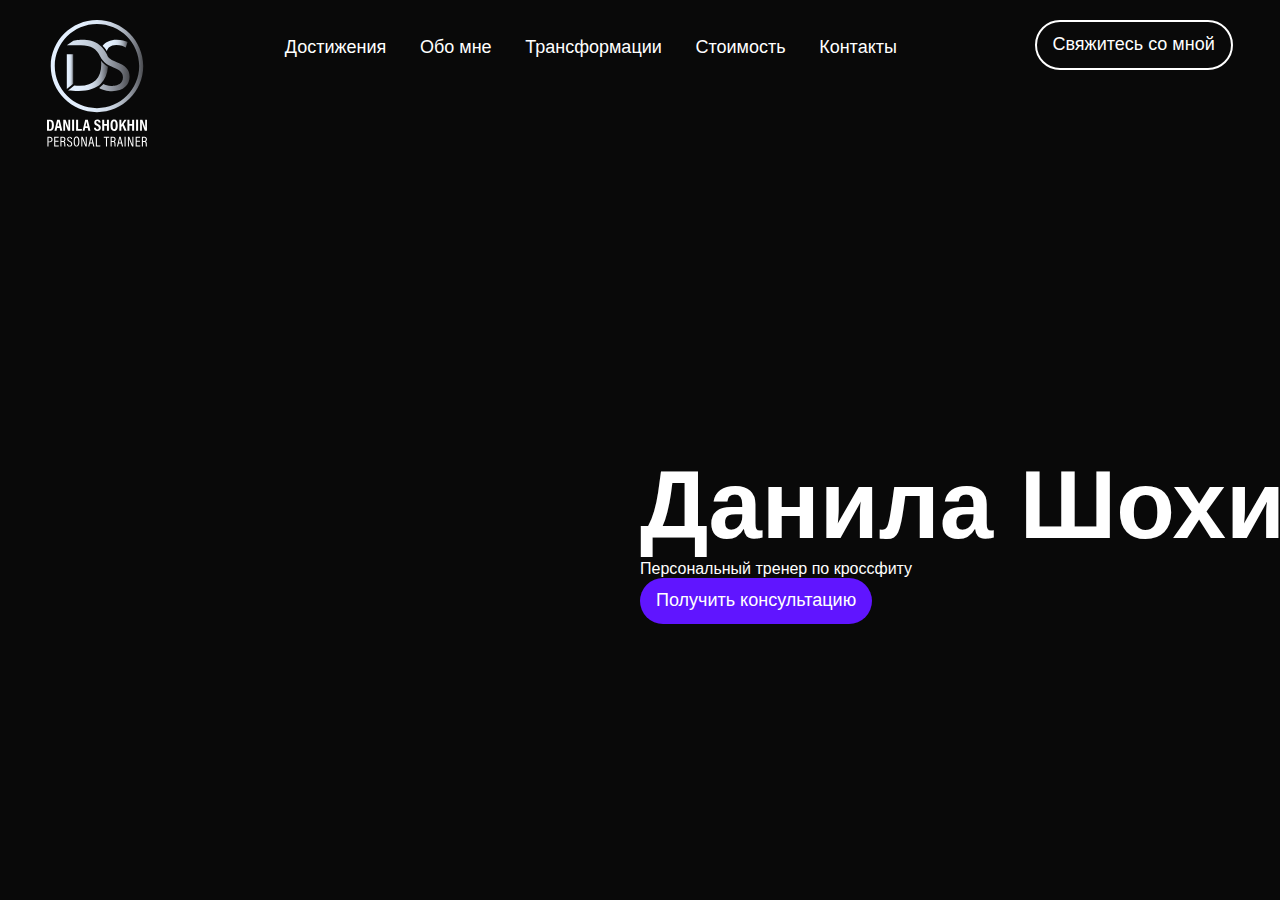
==== pages/index.html @ 800c5033 "First update" ====
<!DOCTYPE html>
<html lang="ru">
<head>
	<meta charset="UTF-8">
	<meta http-equiv="X-UA-Compatible" content="IE=edge">
	<meta name="viewport" content="width=device-width, initial-scale=1.0">
	<title>Данила Шохин – персональный тренер. Кроссфит и аэробная гимнастика</title>
	<link rel="stylesheet" href="/css/main.min.css">
</head>
<body>

	<header>
		<div class="header__container">
			<a href="/" class="logo"><img src="/assets/icons/logo.svg" alt=""></a>
			<nav>
				<a href="#" class="navlink">Достижения</a>
				<a href="#" class="navlink">Обо мне</a>
				<a href="#" class="navlink">Трансформации</a>
				<a href="#" class="navlink">Стоимость</a>
				<a href="#" class="navlink">Контакты</a>
			</nav>
			<a href="#" class="btn btn--primary">Свяжитесь со мной</a>
		</div>
	</header>

	<main>
		<section class="hero">
			<div class="hero__content">
				<h1>Данила Шохин</h1>
				<p>Персональный тренер по кроссфиту</p>
				<a href="#" class="btn btn--secondary">Получить консультацию</a>
			</div>
			<video autoplay muted loop>
				<source src="/assets/video/danila_video.mp4" type="video/mp4">
			</video>
		</section>
	</main>

	<footer>

	</footer>
</body>
</html>
---- css/main.min.css ----
@font-face{font-family:"SF";src:url("/assets/fonts/SFProDisplay-Black.woff2") format("woff2"),url("/assets/fonts/SFProDisplay-Black.woff") format("woff");font-weight:900;font-style:normal}@font-face{font-family:"SF";src:url("/assets/fonts/SFProDisplay-Heavy.woff2") format("woff2"),url("/assets/fonts/SFProDisplay-Heavy.woff") format("woff");font-weight:800;font-style:normal}@font-face{font-family:"SF";src:url("/assets/fonts/SFProDisplay-Bold.woff2") format("woff2"),url("/assets/fonts/SFProDisplay-Bold.woff") format("woff");font-weight:700;font-style:normal}@font-face{font-family:"SF";src:url("/assets/fonts/SFProDisplay-Semibold.woff2") format("woff2"),url("/assets/fonts/SFProDisplay-Semibold.woff") format("woff");font-weight:600;font-style:normal}@font-face{font-family:"SF";src:url("/assets/fonts/SFProDisplay-Medium.woff2") format("woff2"),url("/assets/fonts/SFProDisplay-Medium.woff") format("woff");font-weight:500;font-style:normal}@font-face{font-family:"SF";src:url("/assets/fonts/SFProDisplay-Regular.woff2") format("woff2"),url("/assets/fonts/SFProDisplay-Regular.woff") format("woff");font-weight:400;font-style:normal}@font-face{font-family:"SF";src:url("/assets/fonts/SFProDisplay-Light.woff2") format("woff2"),url("/assets/fonts/SFProDisplay-Light.woff") format("woff");font-weight:300;font-style:normal}html{height:100%;box-sizing:border-box;font-size:62.5%;scroll-behavior:smooth}*,*::before,*::after{box-sizing:inherit;margin:0;padding:0;border:none}body{min-height:100vh;min-height:-webkit-fill-available;display:flex;flex-direction:column}main{flex-grow:1}a{display:block;text-decoration:none;color:inherit}img,picture,video,canvas,svg,span{display:block;max-width:100%}textarea{font-family:inherit}body{background-color:#0d0d0d;color:#fff;font-size:1.6rem;font-family:"SF",sans-serif}.container{max-width:1728px;margin:auto;padding:0 4rem}h1{font-size:9.6rem}.btn{padding:1.2rem 1.6rem 1.3rem;text-align:center;height:-moz-fit-content;height:fit-content;width:-moz-fit-content;width:fit-content;border-radius:10rem;font-size:1.8rem;font-weight:400}.btn--primary{border:solid .2rem #fff}.btn--secondary{background-color:#6015ff}header{width:100%;position:absolute;z-index:20}.header__container{display:grid;grid-template-columns:max-content 1fr max-content;justify-content:space-between;padding:2rem clamp(2rem,2rem + (1vw - .32rem)*2.8409,6rem)}nav{display:flex;gap:clamp(2rem,2rem + (1vw - .32rem)*1.4205,4rem);justify-content:center;margin-top:1.7rem;font-size:1.8rem}.logo{width:10rem}.hero{height:100vh;min-height:60rem;position:relative}.hero__content{z-index:20;position:absolute;width:100%;top:50%;left:50%}video{-o-object-fit:cover;object-fit:cover;width:100%;height:100%}.hero:after{content:"";position:absolute;top:0;left:0;right:0;bottom:0;background:rgba(0,0,0,.3);z-index:10}/*# sourceMappingURL=main.min.css.map */
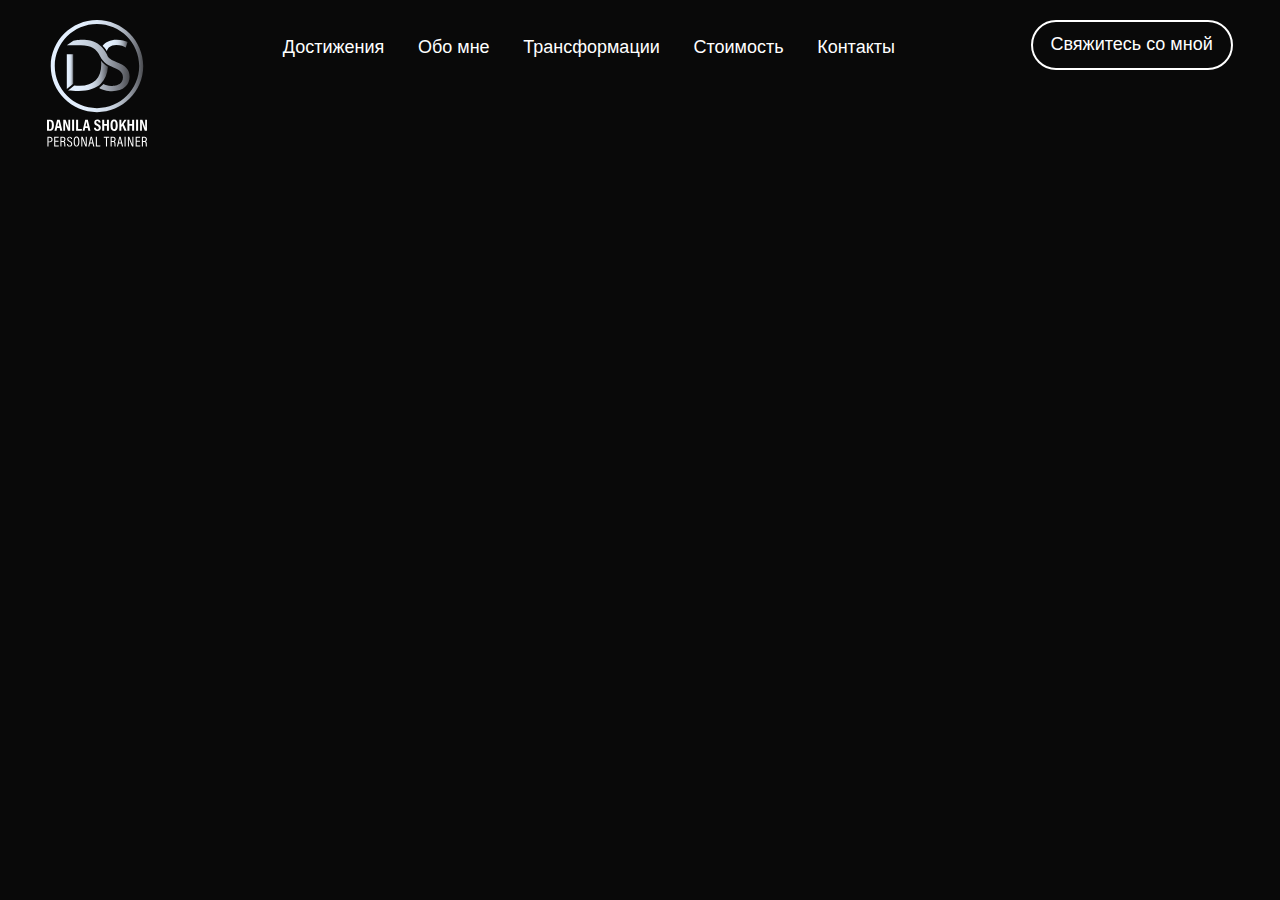
==== commit 2612e3de: "Update-14051127" ====
--- a/pages/index.html
+++ b/pages/index.html
@@ -25,11 +25,11 @@
 
 	<main>
 		<section class="hero">
-			<div class="hero__content">
+			<!-- <div class="hero__content">
 				<h1>Данила Шохин</h1>
 				<p>Персональный тренер по кроссфиту</p>
 				<a href="#" class="btn btn--secondary">Получить консультацию</a>
-			</div>
+			</div> -->
 			<video autoplay muted loop>
 				<source src="/assets/video/danila_video.mp4" type="video/mp4">
 			</video>
--- a/css/main.min.css
+++ b/css/main.min.css
@@ -1 +1 @@
-@font-face{font-family:"SF";src:url("/assets/fonts/SFProDisplay-Black.woff2") format("woff2"),url("/assets/fonts/SFProDisplay-Black.woff") format("woff");font-weight:900;font-style:normal}@font-face{font-family:"SF";src:url("/assets/fonts/SFProDisplay-Heavy.woff2") format("woff2"),url("/assets/fonts/SFProDisplay-Heavy.woff") format("woff");font-weight:800;font-style:normal}@font-face{font-family:"SF";src:url("/assets/fonts/SFProDisplay-Bold.woff2") format("woff2"),url("/assets/fonts/SFProDisplay-Bold.woff") format("woff");font-weight:700;font-style:normal}@font-face{font-family:"SF";src:url("/assets/fonts/SFProDisplay-Semibold.woff2") format("woff2"),url("/assets/fonts/SFProDisplay-Semibold.woff") format("woff");font-weight:600;font-style:normal}@font-face{font-family:"SF";src:url("/assets/fonts/SFProDisplay-Medium.woff2") format("woff2"),url("/assets/fonts/SFProDisplay-Medium.woff") format("woff");font-weight:500;font-style:normal}@font-face{font-family:"SF";src:url("/assets/fonts/SFProDisplay-Regular.woff2") format("woff2"),url("/assets/fonts/SFProDisplay-Regular.woff") format("woff");font-weight:400;font-style:normal}@font-face{font-family:"SF";src:url("/assets/fonts/SFProDisplay-Light.woff2") format("woff2"),url("/assets/fonts/SFProDisplay-Light.woff") format("woff");font-weight:300;font-style:normal}html{height:100%;box-sizing:border-box;font-size:62.5%;scroll-behavior:smooth}*,*::before,*::after{box-sizing:inherit;margin:0;padding:0;border:none}body{min-height:100vh;min-height:-webkit-fill-available;display:flex;flex-direction:column}main{flex-grow:1}a{display:block;text-decoration:none;color:inherit}img,picture,video,canvas,svg,span{display:block;max-width:100%}textarea{font-family:inherit}body{background-color:#0d0d0d;color:#fff;font-size:1.6rem;font-family:"SF",sans-serif}.container{max-width:1728px;margin:auto;padding:0 4rem}h1{font-size:9.6rem}.btn{padding:1.2rem 1.6rem 1.3rem;text-align:center;height:-moz-fit-content;height:fit-content;width:-moz-fit-content;width:fit-content;border-radius:10rem;font-size:1.8rem;font-weight:400}.btn--primary{border:solid .2rem #fff}.btn--secondary{background-color:#6015ff}header{width:100%;position:absolute;z-index:20}.header__container{display:grid;grid-template-columns:max-content 1fr max-content;justify-content:space-between;padding:2rem clamp(2rem,2rem + (1vw - .32rem)*2.8409,6rem)}nav{display:flex;gap:clamp(2rem,2rem + (1vw - .32rem)*1.4205,4rem);justify-content:center;margin-top:1.7rem;font-size:1.8rem}.logo{width:10rem}.hero{height:100vh;min-height:60rem;position:relative}.hero__content{z-index:20;position:absolute;width:100%;top:50%;left:50%}video{-o-object-fit:cover;object-fit:cover;width:100%;height:100%}.hero:after{content:"";position:absolute;top:0;left:0;right:0;bottom:0;background:rgba(0,0,0,.3);z-index:10}/*# sourceMappingURL=main.min.css.map */+@font-face{font-family:"SF";src:url("/assets/fonts/SFProDisplay-Black.woff2") format("woff2"),url("/assets/fonts/SFProDisplay-Black.woff") format("woff");font-weight:900;font-style:normal}@font-face{font-family:"SF";src:url("/assets/fonts/SFProDisplay-Heavy.woff2") format("woff2"),url("/assets/fonts/SFProDisplay-Heavy.woff") format("woff");font-weight:800;font-style:normal}@font-face{font-family:"SF";src:url("/assets/fonts/SFProDisplay-Bold.woff2") format("woff2"),url("/assets/fonts/SFProDisplay-Bold.woff") format("woff");font-weight:700;font-style:normal}@font-face{font-family:"SF";src:url("/assets/fonts/SFProDisplay-Semibold.woff2") format("woff2"),url("/assets/fonts/SFProDisplay-Semibold.woff") format("woff");font-weight:600;font-style:normal}@font-face{font-family:"SF";src:url("/assets/fonts/SFProDisplay-Medium.woff2") format("woff2"),url("/assets/fonts/SFProDisplay-Medium.woff") format("woff");font-weight:500;font-style:normal}@font-face{font-family:"SF";src:url("/assets/fonts/SFProDisplay-Regular.woff2") format("woff2"),url("/assets/fonts/SFProDisplay-Regular.woff") format("woff");font-weight:400;font-style:normal}@font-face{font-family:"SF";src:url("/assets/fonts/SFProDisplay-Light.woff2") format("woff2"),url("/assets/fonts/SFProDisplay-Light.woff") format("woff");font-weight:300;font-style:normal}html{height:100%;box-sizing:border-box;font-size:62.5%;scroll-behavior:smooth}*,*::before,*::after{box-sizing:inherit;margin:0;padding:0;border:none}body{min-height:100vh;min-height:-webkit-fill-available;display:flex;flex-direction:column}main{flex-grow:1}a{display:block;text-decoration:none;color:inherit}img,picture,video,canvas,svg,span{display:block;max-width:100%}textarea{font-family:inherit}body{background-color:#0d0d0d;color:#fff;font-size:1.6rem;font-family:"SF",sans-serif}.container{max-width:1728px;margin:auto;padding:0 4rem}h1{font-size:9.6rem}.btn{padding:1.2rem 1.8rem 1.3rem;text-align:center;height:-moz-fit-content;height:fit-content;width:-moz-fit-content;width:fit-content;border-radius:10rem;font-size:1.8rem;font-weight:400}.btn--primary{border:solid .2rem #fff}.btn--secondary{background-color:#6015ff}header{width:100%;position:absolute;z-index:20}.header__container{display:grid;grid-template-columns:max-content 1fr max-content;justify-content:space-between;padding:2rem clamp(2rem,2rem + (1vw - .32rem)*2.8409,6rem)}nav{display:flex;gap:clamp(2rem,2rem + (1vw - .32rem)*1.4205,4rem);justify-content:center;margin-top:1.7rem;font-size:1.8rem}.logo{width:10rem}.hero{height:100vh;min-height:60rem;position:relative}.hero__content{z-index:20;position:absolute;height:100%;width:100%;top:50%;left:50%}video{-o-object-fit:cover;object-fit:cover;width:100%;height:100%}.hero:after{content:"";position:absolute;top:0;left:0;right:0;bottom:0;background:rgba(0,0,0,.3);z-index:10}/*# sourceMappingURL=main.min.css.map */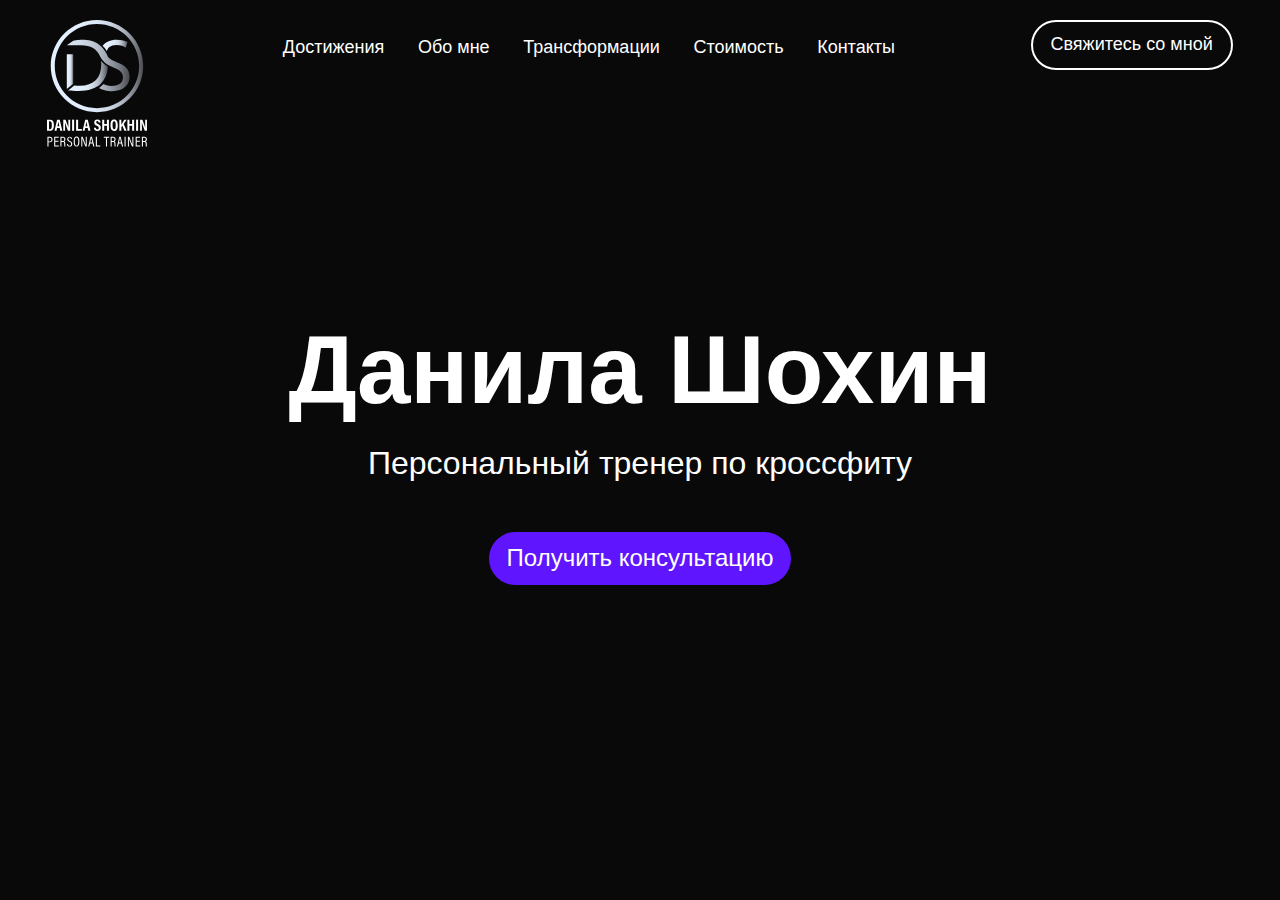
==== commit a1c3499b: "Update-1505944" ====
--- a/pages/index.html
+++ b/pages/index.html
@@ -25,11 +25,11 @@
 
 	<main>
 		<section class="hero">
-			<!-- <div class="hero__content">
+			<div class="hero__content">
 				<h1>Данила Шохин</h1>
 				<p>Персональный тренер по кроссфиту</p>
 				<a href="#" class="btn btn--secondary">Получить консультацию</a>
-			</div> -->
+			</div>
 			<video autoplay muted loop>
 				<source src="/assets/video/danila_video.mp4" type="video/mp4">
 			</video>
--- a/css/main.min.css
+++ b/css/main.min.css
@@ -1 +1 @@
-@font-face{font-family:"SF";src:url("/assets/fonts/SFProDisplay-Black.woff2") format("woff2"),url("/assets/fonts/SFProDisplay-Black.woff") format("woff");font-weight:900;font-style:normal}@font-face{font-family:"SF";src:url("/assets/fonts/SFProDisplay-Heavy.woff2") format("woff2"),url("/assets/fonts/SFProDisplay-Heavy.woff") format("woff");font-weight:800;font-style:normal}@font-face{font-family:"SF";src:url("/assets/fonts/SFProDisplay-Bold.woff2") format("woff2"),url("/assets/fonts/SFProDisplay-Bold.woff") format("woff");font-weight:700;font-style:normal}@font-face{font-family:"SF";src:url("/assets/fonts/SFProDisplay-Semibold.woff2") format("woff2"),url("/assets/fonts/SFProDisplay-Semibold.woff") format("woff");font-weight:600;font-style:normal}@font-face{font-family:"SF";src:url("/assets/fonts/SFProDisplay-Medium.woff2") format("woff2"),url("/assets/fonts/SFProDisplay-Medium.woff") format("woff");font-weight:500;font-style:normal}@font-face{font-family:"SF";src:url("/assets/fonts/SFProDisplay-Regular.woff2") format("woff2"),url("/assets/fonts/SFProDisplay-Regular.woff") format("woff");font-weight:400;font-style:normal}@font-face{font-family:"SF";src:url("/assets/fonts/SFProDisplay-Light.woff2") format("woff2"),url("/assets/fonts/SFProDisplay-Light.woff") format("woff");font-weight:300;font-style:normal}html{height:100%;box-sizing:border-box;font-size:62.5%;scroll-behavior:smooth}*,*::before,*::after{box-sizing:inherit;margin:0;padding:0;border:none}body{min-height:100vh;min-height:-webkit-fill-available;display:flex;flex-direction:column}main{flex-grow:1}a{display:block;text-decoration:none;color:inherit}img,picture,video,canvas,svg,span{display:block;max-width:100%}textarea{font-family:inherit}body{background-color:#0d0d0d;color:#fff;font-size:1.6rem;font-family:"SF",sans-serif}.container{max-width:1728px;margin:auto;padding:0 4rem}h1{font-size:9.6rem}.btn{padding:1.2rem 1.8rem 1.3rem;text-align:center;height:-moz-fit-content;height:fit-content;width:-moz-fit-content;width:fit-content;border-radius:10rem;font-size:1.8rem;font-weight:400}.btn--primary{border:solid .2rem #fff}.btn--secondary{background-color:#6015ff}header{width:100%;position:absolute;z-index:20}.header__container{display:grid;grid-template-columns:max-content 1fr max-content;justify-content:space-between;padding:2rem clamp(2rem,2rem + (1vw - .32rem)*2.8409,6rem)}nav{display:flex;gap:clamp(2rem,2rem + (1vw - .32rem)*1.4205,4rem);justify-content:center;margin-top:1.7rem;font-size:1.8rem}.logo{width:10rem}.hero{height:100vh;min-height:60rem;position:relative}.hero__content{z-index:20;position:absolute;height:100%;width:100%;top:50%;left:50%}video{-o-object-fit:cover;object-fit:cover;width:100%;height:100%}.hero:after{content:"";position:absolute;top:0;left:0;right:0;bottom:0;background:rgba(0,0,0,.3);z-index:10}/*# sourceMappingURL=main.min.css.map */+@font-face{font-family:"SF";src:url("/assets/fonts/SFProDisplay-Black.woff2") format("woff2"),url("/assets/fonts/SFProDisplay-Black.woff") format("woff");font-weight:900;font-style:normal}@font-face{font-family:"SF";src:url("/assets/fonts/SFProDisplay-Heavy.woff2") format("woff2"),url("/assets/fonts/SFProDisplay-Heavy.woff") format("woff");font-weight:800;font-style:normal}@font-face{font-family:"SF";src:url("/assets/fonts/SFProDisplay-Bold.woff2") format("woff2"),url("/assets/fonts/SFProDisplay-Bold.woff") format("woff");font-weight:700;font-style:normal}@font-face{font-family:"SF";src:url("/assets/fonts/SFProDisplay-Semibold.woff2") format("woff2"),url("/assets/fonts/SFProDisplay-Semibold.woff") format("woff");font-weight:600;font-style:normal}@font-face{font-family:"SF";src:url("/assets/fonts/SFProDisplay-Medium.woff2") format("woff2"),url("/assets/fonts/SFProDisplay-Medium.woff") format("woff");font-weight:500;font-style:normal}@font-face{font-family:"SF";src:url("/assets/fonts/SFProDisplay-Regular.woff2") format("woff2"),url("/assets/fonts/SFProDisplay-Regular.woff") format("woff");font-weight:400;font-style:normal}@font-face{font-family:"SF";src:url("/assets/fonts/SFProDisplay-Light.woff2") format("woff2"),url("/assets/fonts/SFProDisplay-Light.woff") format("woff");font-weight:300;font-style:normal}html{height:100%;box-sizing:border-box;font-size:62.5%;scroll-behavior:smooth}*,*::before,*::after{box-sizing:inherit;margin:0;padding:0;border:none}body{min-height:100vh;min-height:-webkit-fill-available;display:flex;flex-direction:column}main{flex-grow:1}a{display:block;text-decoration:none;color:inherit}img,picture,video,canvas,svg,span{display:block;max-width:100%}textarea{font-family:inherit}.hero__content{display:flex;flex-direction:column;align-items:center;justify-content:center}body{background-color:#0d0d0d;color:#fff;font-size:1.6rem;font-family:"SF",sans-serif}.container{max-width:1728px;margin:auto;padding:0 4rem}h1{font-size:9.6rem}.btn{padding:1.2rem 1.8rem 1.3rem;text-align:center;height:-moz-fit-content;height:fit-content;width:-moz-fit-content;width:fit-content;border-radius:10rem;font-size:1.8rem;font-weight:400}.btn--primary{border:solid .2rem #fff}.btn--secondary{background-color:#6015ff;font-size:2.4rem}header{width:100%;position:absolute;z-index:30}.header__container{display:grid;grid-template-columns:max-content 1fr max-content;justify-content:space-between;padding:2rem clamp(2rem,2rem + (1vw - .32rem)*2.8409,6rem)}nav{display:flex;gap:clamp(2rem,2rem + (1vw - .32rem)*1.4205,4rem);justify-content:center;margin-top:1.7rem;font-size:1.8rem}.logo{width:10rem}.hero{height:100vh;min-height:60rem;position:relative}video{-o-object-fit:cover;object-fit:cover;width:100%;height:100%}.hero__content{z-index:20;position:absolute;height:100%;width:100%;top:0;left:0;background:rgba(0,0,0,.3);gap:2rem}.hero__content p{font-size:3.2rem;margin-bottom:3rem}/*# sourceMappingURL=main.min.css.map */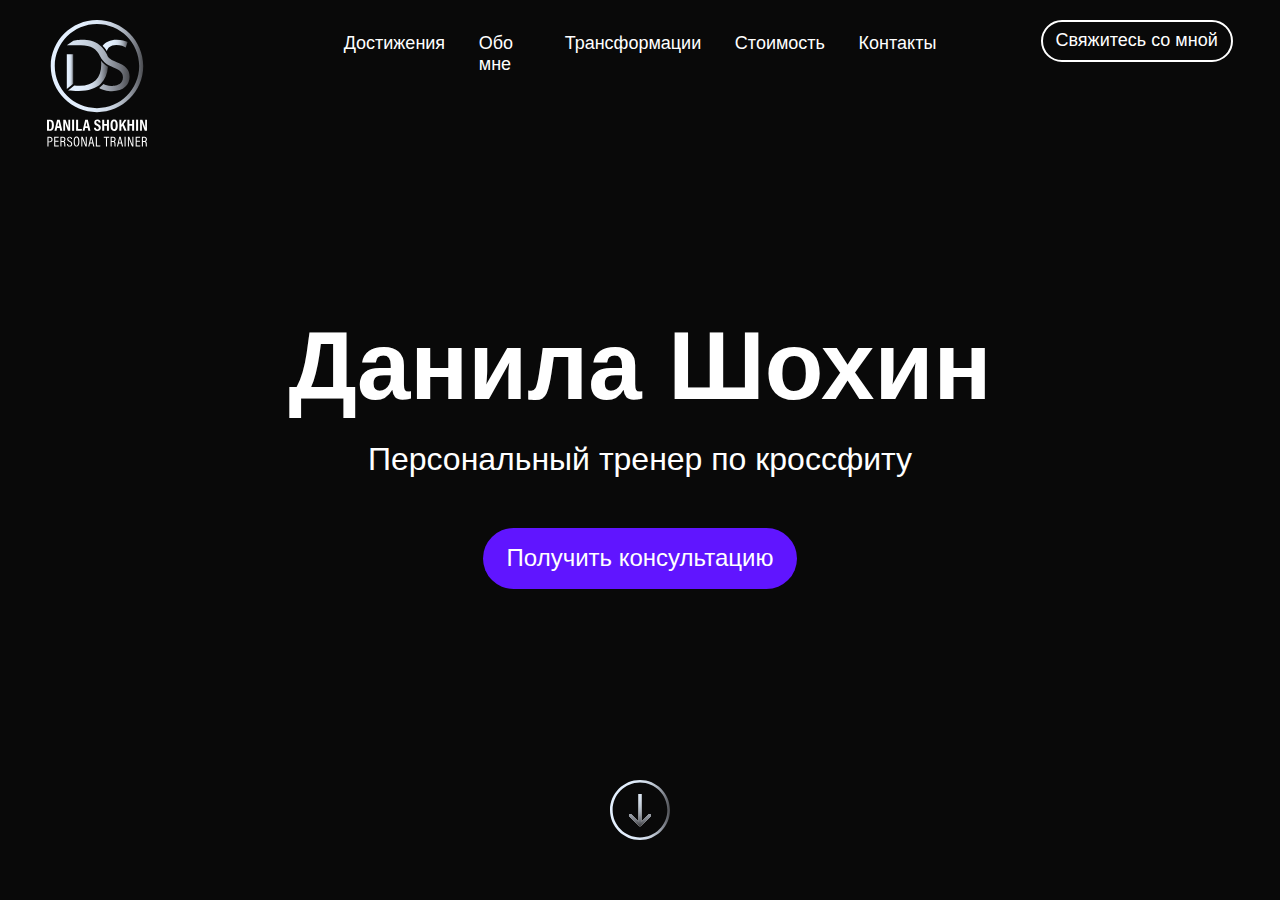
==== commit 28281331: "Update-15051543" ====
--- a/pages/index.html
+++ b/pages/index.html
@@ -29,6 +29,7 @@
 				<h1>Данила Шохин</h1>
 				<p>Персональный тренер по кроссфиту</p>
 				<a href="#" class="btn btn--secondary">Получить консультацию</a>
+				<img src="/assets/icons/arrow-down.svg" alt="">
 			</div>
 			<video autoplay muted loop>
 				<source src="/assets/video/danila_video.mp4" type="video/mp4">
--- a/css/main.min.css
+++ b/css/main.min.css
@@ -1 +1 @@
-@font-face{font-family:"SF";src:url("/assets/fonts/SFProDisplay-Black.woff2") format("woff2"),url("/assets/fonts/SFProDisplay-Black.woff") format("woff");font-weight:900;font-style:normal}@font-face{font-family:"SF";src:url("/assets/fonts/SFProDisplay-Heavy.woff2") format("woff2"),url("/assets/fonts/SFProDisplay-Heavy.woff") format("woff");font-weight:800;font-style:normal}@font-face{font-family:"SF";src:url("/assets/fonts/SFProDisplay-Bold.woff2") format("woff2"),url("/assets/fonts/SFProDisplay-Bold.woff") format("woff");font-weight:700;font-style:normal}@font-face{font-family:"SF";src:url("/assets/fonts/SFProDisplay-Semibold.woff2") format("woff2"),url("/assets/fonts/SFProDisplay-Semibold.woff") format("woff");font-weight:600;font-style:normal}@font-face{font-family:"SF";src:url("/assets/fonts/SFProDisplay-Medium.woff2") format("woff2"),url("/assets/fonts/SFProDisplay-Medium.woff") format("woff");font-weight:500;font-style:normal}@font-face{font-family:"SF";src:url("/assets/fonts/SFProDisplay-Regular.woff2") format("woff2"),url("/assets/fonts/SFProDisplay-Regular.woff") format("woff");font-weight:400;font-style:normal}@font-face{font-family:"SF";src:url("/assets/fonts/SFProDisplay-Light.woff2") format("woff2"),url("/assets/fonts/SFProDisplay-Light.woff") format("woff");font-weight:300;font-style:normal}html{height:100%;box-sizing:border-box;font-size:62.5%;scroll-behavior:smooth}*,*::before,*::after{box-sizing:inherit;margin:0;padding:0;border:none}body{min-height:100vh;min-height:-webkit-fill-available;display:flex;flex-direction:column}main{flex-grow:1}a{display:block;text-decoration:none;color:inherit}img,picture,video,canvas,svg,span{display:block;max-width:100%}textarea{font-family:inherit}.hero__content{display:flex;flex-direction:column;align-items:center;justify-content:center}body{background-color:#0d0d0d;color:#fff;font-size:1.6rem;font-family:"SF",sans-serif}.container{max-width:1728px;margin:auto;padding:0 4rem}h1{font-size:9.6rem}.btn{padding:1.2rem 1.8rem 1.3rem;text-align:center;height:-moz-fit-content;height:fit-content;width:-moz-fit-content;width:fit-content;border-radius:10rem;font-size:1.8rem;font-weight:400}.btn--primary{border:solid .2rem #fff}.btn--secondary{background-color:#6015ff;font-size:2.4rem}header{width:100%;position:absolute;z-index:30}.header__container{display:grid;grid-template-columns:max-content 1fr max-content;justify-content:space-between;padding:2rem clamp(2rem,2rem + (1vw - .32rem)*2.8409,6rem)}nav{display:flex;gap:clamp(2rem,2rem + (1vw - .32rem)*1.4205,4rem);justify-content:center;margin-top:1.7rem;font-size:1.8rem}.logo{width:10rem}.hero{height:100vh;min-height:60rem;position:relative}video{-o-object-fit:cover;object-fit:cover;width:100%;height:100%}.hero__content{z-index:20;position:absolute;height:100%;width:100%;top:0;left:0;background:rgba(0,0,0,.3);gap:2rem}.hero__content p{font-size:3.2rem;margin-bottom:3rem}/*# sourceMappingURL=main.min.css.map */+@font-face{font-family:"SF";src:url("/assets/fonts/SFProDisplay-Black.woff2") format("woff2"),url("/assets/fonts/SFProDisplay-Black.woff") format("woff");font-weight:900;font-style:normal}@font-face{font-family:"SF";src:url("/assets/fonts/SFProDisplay-Heavy.woff2") format("woff2"),url("/assets/fonts/SFProDisplay-Heavy.woff") format("woff");font-weight:800;font-style:normal}@font-face{font-family:"SF";src:url("/assets/fonts/SFProDisplay-Bold.woff2") format("woff2"),url("/assets/fonts/SFProDisplay-Bold.woff") format("woff");font-weight:700;font-style:normal}@font-face{font-family:"SF";src:url("/assets/fonts/SFProDisplay-Semibold.woff2") format("woff2"),url("/assets/fonts/SFProDisplay-Semibold.woff") format("woff");font-weight:600;font-style:normal}@font-face{font-family:"SF";src:url("/assets/fonts/SFProDisplay-Medium.woff2") format("woff2"),url("/assets/fonts/SFProDisplay-Medium.woff") format("woff");font-weight:500;font-style:normal}@font-face{font-family:"SF";src:url("/assets/fonts/SFProDisplay-Regular.woff2") format("woff2"),url("/assets/fonts/SFProDisplay-Regular.woff") format("woff");font-weight:400;font-style:normal}@font-face{font-family:"SF";src:url("/assets/fonts/SFProDisplay-Light.woff2") format("woff2"),url("/assets/fonts/SFProDisplay-Light.woff") format("woff");font-weight:300;font-style:normal}html{height:100%;box-sizing:border-box;font-size:62.5%;scroll-behavior:smooth}*,*::before,*::after{box-sizing:inherit;margin:0;padding:0;border:none}body{min-height:100vh;min-height:-webkit-fill-available;display:flex;flex-direction:column}main{flex-grow:1}a{display:block;text-decoration:none;color:inherit}img,picture,video,canvas,svg,span{display:block;max-width:100%}textarea{font-family:inherit}.hero__content{display:flex;flex-direction:column;align-items:center;justify-content:center}body{background-color:#0d0d0d;color:#fff;font-size:1.6rem;font-family:"SF",sans-serif}.container{max-width:1728px;margin:auto;padding:0 4rem}h1{font-size:9.6rem}.btn{text-align:center;height:-moz-fit-content;height:fit-content;width:-moz-fit-content;width:fit-content;border-radius:10rem;font-size:1.8rem;font-weight:400;transition:background-color ease-in-out 300ms}.btn--primary{border:solid .2rem #fff;padding:.8rem 1.3rem .9rem;margin-left:auto}.btn--primary:hover{background-color:#6015ff;border-color:#6015ff}.btn--secondary{padding:1.6rem 2.4rem 1.7rem;background-color:#6015ff;font-size:2.4rem}.btn--secondary:hover{background-color:#7542e4}header{width:100%;position:absolute;z-index:30}.header__container{display:grid;grid-template-columns:1fr 2fr 1fr;justify-content:space-between;padding:2rem clamp(2rem,2rem + (1vw - .32rem)*2.8409,6rem)}nav{display:flex;gap:clamp(2rem,2rem + (1vw - .32rem)*1.4205,4rem);justify-content:center;margin-top:1.3rem;font-size:1.8rem}.logo{width:10rem}.navlink{height:-moz-fit-content;height:fit-content;transition:color 300ms ease-in-out}.navlink:hover{color:#6015ff}.hero{height:100vh;min-height:60rem;position:relative}video{-o-object-fit:cover;object-fit:cover;width:100%;height:100%}.hero__content{z-index:20;position:absolute;height:100%;width:100%;top:0;left:0;background:rgba(0,0,0,.3);gap:2rem}.hero__content p{font-size:3.2rem;margin-bottom:3rem}.hero__content img{position:absolute;bottom:6rem}/*# sourceMappingURL=main.min.css.map */